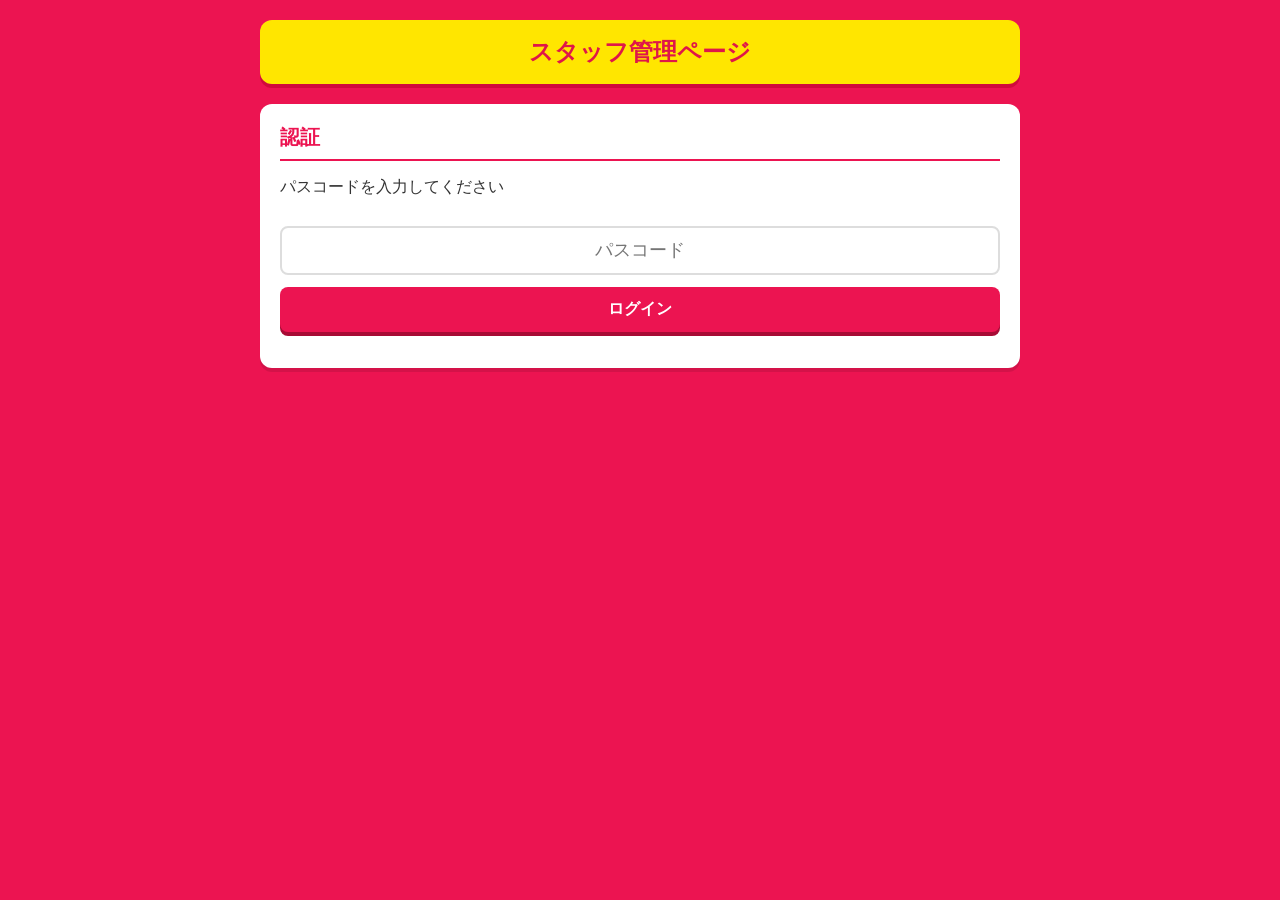
==== staff.html @ 6348b444 "Add files via upload" ====
<!DOCTYPE html>
<html lang="ja">
<head>
  <meta charset="utf-8">
  <meta name="viewport" content="width=device-width, initial-scale=1, viewport-fit=cover">
  <title>スタッフ管理ページ</title>
  <link rel="stylesheet" href="style.css">
  <style>
    .staff-container {
      max-width: 800px;
      margin: 0 auto;
      padding: 20px;
    }

    .staff-header {
      background: #ffe600;
      color: #df1649;
      padding: 16px 20px;
      border-radius: 12px;
      margin-bottom: 20px;
      text-align: center;
      font-weight: 900;
      font-size: 24px;
      box-shadow: 0 4px 0 #d10a3c;
    }

    .section {
      background: #fff;
      color: #333;
      border-radius: 12px;
      padding: 20px;
      margin-bottom: 20px;
      box-shadow: 0 4px 0 rgba(0, 0, 0, 0.1);
    }

    .section h2 {
      margin: 0 0 16px;
      font-size: 20px;
      color: #ec1451;
      border-bottom: 2px solid #ec1451;
      padding-bottom: 8px;
    }

    .stock-grid {
      display: grid;
      grid-template-columns: repeat(auto-fit, minmax(150px, 1fr));
      gap: 12px;
    }

    .stock-item {
      background: #f5f5f5;
      padding: 12px;
      border-radius: 8px;
      text-align: center;
    }

    .stock-item .rank {
      font-size: 18px;
      font-weight: 700;
      color: #ec1451;
    }

    .stock-item .name {
      font-size: 14px;
      margin: 4px 0;
    }

    .stock-item .count {
      font-size: 24px;
      font-weight: 900;
      color: #333;
    }

    .stock-item.out-of-stock {
      background: #ffe6e6;
    }

    .stock-item.out-of-stock .count {
      color: #d00;
    }

    .history-list {
      max-height: 400px;
      overflow-y: auto;
    }

    .history-item {
      display: flex;
      justify-content: space-between;
      align-items: center;
      padding: 12px;
      border-bottom: 1px solid #eee;
    }

    .history-item:last-child {
      border-bottom: none;
    }

    .history-item .result {
      font-weight: 700;
      color: #ec1451;
    }

    .history-item .time {
      font-size: 12px;
      color: #666;
    }

    .empty-message {
      text-align: center;
      padding: 20px;
      color: #666;
    }

    .button-group {
      display: flex;
      gap: 12px;
      margin-top: 16px;
    }

    .button-group button {
      flex: 1;
      padding: 12px;
      font-size: 16px;
      font-weight: 700;
      color: #fff;
      background: #ec1451;
      border: none;
      border-radius: 8px;
      cursor: pointer;
      box-shadow: 0 4px 0 #a70b35;
    }

    .button-group button:active {
      transform: translateY(4px);
      box-shadow: none;
    }

    .button-group button.secondary {
      background: #999;
      box-shadow: 0 4px 0 #666;
    }

    .button-group button.secondary:active {
      box-shadow: none;
    }

    .back-link {
      display: inline-block;
      margin-top: 20px;
      padding: 12px 24px;
      background: #ec1451;
      color: #fff;
      text-decoration: none;
      border-radius: 8px;
      font-weight: 700;
      box-shadow: 0 4px 0 #a70b35;
    }

    .back-link:active {
      transform: translateY(4px);
      box-shadow: none;
    }

    .hidden {
      display: none !important;
    }
  </style>
</head>
<body>
  <div class="staff-container">
    <div class="staff-header">
      スタッフ管理ページ
    </div>

    <div id="loginSection" class="section">
      <h2>認証</h2>
      <p>パスコードを入力してください</p>
      <input id="staffPass" type="password" inputmode="numeric" placeholder="パスコード" style="width: 100%; padding: 12px; margin: 12px 0; font-size: 18px; text-align: center; border: 2px solid #ddd; border-radius: 8px;">
      <button id="loginBtn" style="width: 100%; padding: 12px; font-size: 16px; font-weight: 700; color: #fff; background: #ec1451; border: none; border-radius: 8px; cursor: pointer; box-shadow: 0 4px 0 #a70b35;">ログイン</button>
      <p id="loginError" style="margin-top: 12px; color: #d00; font-weight: 700;"></p>
    </div>

    <div id="dashboardSection" class="hidden">
      <div class="section">
        <h2>在庫状況</h2>
        <div id="stockGrid" class="stock-grid"></div>
      </div>

      <div class="section">
        <h2>販売履歴</h2>
        <div id="historyList" class="history-list"></div>
        <div class="button-group">
          <button id="clearHistoryBtn">履歴をクリア</button>
        </div>
      </div>

      <div class="section">
        <h2>在庫リセット</h2>
        <p>在庫を初期値に戻します</p>
        <div class="button-group">
          <button id="resetStockBtn" class="secondary">在庫をリセット</button>
        </div>
      </div>

      <div class="button-group">
        <button id="logoutBtn" class="secondary">ログアウト</button>
      </div>

      <a href="index.html" class="back-link">くじページに戻る</a>
    </div>
  </div>

  <script>
    const STAFF_PASSWORD = '1234';

    function getStock() {
      const stored = localStorage.getItem('lotteryStock');
      return stored ? JSON.parse(stored) : [];
    }

    function getSalesHistory() {
      const stored = localStorage.getItem('lotterySalesHistory');
      return stored ? JSON.parse(stored) : [];
    }

    function resetStock() {
      const prizes = [
        { rank: '1等', name: 'ぬいぐるみ', count: 1 },
        { rank: '2等', name: 'アクリルスタンド', count: 10 },
        { rank: '3等', name: 'キーホルダー', count: 20 },
        { rank: '4等', name: 'ステッカー', count: 30 },
        { rank: '5等', name: 'バッチ', count: 50 }
      ];
      const initialStock = prizes.map(p => ({ rank: p.rank, name: p.name, count: p.count }));
      localStorage.setItem('lotteryStock', JSON.stringify(initialStock));
      renderStock();
    }

    function clearHistory() {
      localStorage.removeItem('lotterySalesHistory');
      renderHistory();
    }

    function renderStock() {
      const stock = getStock();
      const grid = document.getElementById('stockGrid');
      grid.innerHTML = '';

      stock.forEach(item => {
        const div = document.createElement('div');
        div.className = 'stock-item' + (item.count === 0 ? ' out-of-stock' : '');
        div.innerHTML = `
          <div class="rank">${item.rank}</div>
          <div class="name">${item.name}</div>
          <div class="count">${item.count}</div>
        `;
        grid.appendChild(div);
      });
    }

    function renderHistory() {
      const history = getSalesHistory();
      const list = document.getElementById('historyList');
      list.innerHTML = '';

      if (history.length === 0) {
        list.innerHTML = '<div class="empty-message">販売履歴はありません</div>';
        return;
      }

      history.forEach(item => {
        const div = document.createElement('div');
        div.className = 'history-item';
        div.innerHTML = `
          <div class="result">${item.rank} ${item.name}</div>
          <div class="time">${item.timestamp}</div>
        `;
        list.appendChild(div);
      });
    }

    document.getElementById('loginBtn').onclick = () => {
      const pass = document.getElementById('staffPass').value;
      if (pass !== STAFF_PASSWORD) {
        document.getElementById('loginError').textContent = 'パスコードが違います';
        return;
      }
      document.getElementById('loginSection').classList.add('hidden');
      document.getElementById('dashboardSection').classList.remove('hidden');
      renderStock();
      renderHistory();
    };

    document.getElementById('logoutBtn').onclick = () => {
      document.getElementById('staffPass').value = '';
      document.getElementById('loginError').textContent = '';
      document.getElementById('dashboardSection').classList.add('hidden');
      document.getElementById('loginSection').classList.remove('hidden');
    };

    document.getElementById('clearHistoryBtn').onclick = () => {
      if (confirm('販売履歴をクリアしますか？')) {
        clearHistory();
      }
    };

    document.getElementById('resetStockBtn').onclick = () => {
      if (confirm('在庫を初期値にリセットしますか？')) {
        resetStock();
      }
    };
  </script>
</body>
</html>
---- style.css ----
* {
  box-sizing: border-box;
}

html, body {
  margin: 0;
  width: 100%;
  min-height: 100%;
  font-family: "Yu Gothic", Meiryo, sans-serif;
}

body {
  background: #ec1451;
  color: #fff;
}

.lottery {
  position: relative;
  width: 100%;
  min-height: 100vh;
  min-height: 100dvh;
  overflow: hidden;
  padding: env(safe-area-inset-top) 18px env(safe-area-inset-bottom);
  display: flex;
  flex-direction: column;
  align-items: center;
  background: url('https://t4.ftcdn.net/jpg/05/32/09/61/360_F_532096106_exgyh8DgUMfTLsqJmR4NXYp2lnMY9Hvm.jpg') center center / cover no-repeat;
}

.top {
  position: relative;
  z-index: 1;
  width: calc(100% + 36px);
  background: #ffe600;
  color: #df1649;
  padding: 12px 20px;
  display: flex;
  justify-content: space-between;
  align-items: center;
  font-weight: 900;
  box-shadow: 0 4px 0 #d10a3c;
}

.top span {
  font-size: 24px;
}

.top b {
  font-size: 15px;
  background: #fff;
  padding: 6px 9px;
  border-radius: 5px;
}

h1 {
  position: relative;
  z-index: 1;
  margin: 28px 0 5px;
  font-size: clamp(30px, 8vw, 48px);
  line-height: 1;
  color: #fff;
  text-align: center;
  text-shadow: 3px 3px 0 #a70b35;
}

.lead {
  position: relative;
  z-index: 1;
  margin: 8px 0;
  font-size: 15px;
  font-weight: 700;
  text-align: center;
}

.arrow {
  position: relative;
  z-index: 1;
  color: #ffe600;
  font-size: 30px;
  line-height: 1;
  margin-bottom: 4px;
}

.scratch-wrap {
  position: relative;
  z-index: 1;
  width: min(90vw, 420px);
  height: min(48vw, 230px);
  min-height: 185px;
  background: #fff;
  border: 7px solid #fff;
  outline: 4px solid #a50b36;
  box-shadow: 0 8px 0 rgba(116, 0, 34, .35);
  transform: rotate(-1deg);
  overflow: hidden;
}

.under {
  position: absolute;
  inset: 0;
  display: flex;
  flex-direction: column;
  justify-content: center;
  align-items: center;
  background: #fff;
  color: #e8164e;
  text-align: center;
}

.under:before {
  content: "";
  position: absolute;
  inset: 8px;
  border: 3px dashed #f7a1ba;
}

.under > * {
  position: relative;
}

#rank {
  font-size: clamp(50px, 15vw, 78px);
  font-weight: 900;
  line-height: 1;
}

#prize {
  font-size: clamp(14px, 4vw, 20px);
  font-weight: 700;
  margin-top: 4px;
}

#scratch {
  position: absolute;
  inset: 0;
  touch-action: none;
  cursor: pointer;
}

#hint {
  position: relative;
  z-index: 1;
  margin-top: 16px;
  font-size: 14px;
  font-weight: 700;
  color: #ffe600;
  text-align: center;
}

.result-box {
  position: relative;
  z-index: 1;
  margin-top: 20px;
  padding: 20px;
  background: #fff;
  color: #e8164e;
  border-radius: 12px;
  text-align: center;
  box-shadow: 0 8px 0 rgba(116, 0, 34, .3);
}

.result-label {
  font-size: 20px;
  font-weight: 900;
  margin-bottom: 12px;
}

#finalRank {
  font-size: clamp(36px, 10vw, 56px);
  font-weight: 900;
  line-height: 1;
}

#finalPrize {
  font-size: clamp(16px, 5vw, 24px);
  font-weight: 700;
  margin: 8px 0 16px;
}

.result-box p {
  margin: 8px 0;
  font-size: 14px;
}

.result-box button {
  margin-top: 12px;
  padding: 12px 24px;
  font-size: 16px;
  font-weight: 700;
  color: #fff;
  background: #ec1451;
  border: none;
  border-radius: 8px;
  cursor: pointer;
  box-shadow: 0 4px 0 #a70b35;
}

.result-box button:active {
  transform: translateY(4px);
  box-shadow: none;
}

.used {
  position: relative;
  z-index: 1;
  margin-top: 20px;
  padding: 24px;
  background: #fff;
  color: #e8164e;
  border-radius: 12px;
  text-align: center;
  box-shadow: 0 8px 0 rgba(116, 0, 34, .3);
}

.used .check {
  font-size: 48px;
  line-height: 1;
  margin-bottom: 8px;
}

.used h2 {
  margin: 8px 0;
  font-size: 24px;
}

.used div {
  font-size: 20px;
  font-weight: 700;
  margin: 8px 0;
}

.used p {
  margin: 4px 0;
  font-size: 13px;
  color: #666;
}

.used button {
  margin-top: 16px;
  padding: 12px 24px;
  font-size: 16px;
  font-weight: 700;
  color: #fff;
  background: #ec1451;
  border: none;
  border-radius: 8px;
  cursor: pointer;
  box-shadow: 0 4px 0 #a70b35;
}

.used button:active {
  transform: translateY(4px);
  box-shadow: none;
}

.bottom {
  position: relative;
  z-index: 1;
  margin-top: auto;
  padding: 16px;
  font-size: 13px;
  font-weight: 700;
  color: #ffe600;
  text-align: center;
}

.modal {
  position: fixed;
  inset: 0;
  z-index: 100;
  display: flex;
  justify-content: center;
  align-items: center;
  background: rgba(0, 0, 0, .6);
  padding: 20px;
}

.modal-card {
  width: 100%;
  max-width: 320px;
  padding: 24px;
  background: #fff;
  color: #333;
  border-radius: 16px;
  text-align: center;
  box-shadow: 0 16px 32px rgba(0, 0, 0, .3);
}

.modal-card h2 {
  margin: 0 0 12px;
  font-size: 22px;
  color: #ec1451;
}

.modal-card p {
  margin: 8px 0;
  font-size: 15px;
}

.modal-card input {
  width: 100%;
  padding: 12px;
  margin: 12px 0;
  font-size: 18px;
  text-align: center;
  border: 2px solid #ddd;
  border-radius: 8px;
  outline: none;
}

.modal-card input:focus {
  border-color: #ec1451;
}

.modal-card button {
  width: 100%;
  padding: 12px;
  margin-top: 8px;
  font-size: 16px;
  font-weight: 700;
  color: #fff;
  background: #ec1451;
  border: none;
  border-radius: 8px;
  cursor: pointer;
  box-shadow: 0 4px 0 #a70b35;
}

.modal-card button:active {
  transform: translateY(4px);
  box-shadow: none;
}

.modal-card button.cancel {
  background: #999;
  box-shadow: 0 4px 0 #666;
}

.modal-card button.cancel:active {
  box-shadow: none;
}

.modal-card #error {
  margin-top: 12px;
  font-size: 14px;
  color: #d00;
  font-weight: 700;
}

.hidden {
  display: none !important;
}
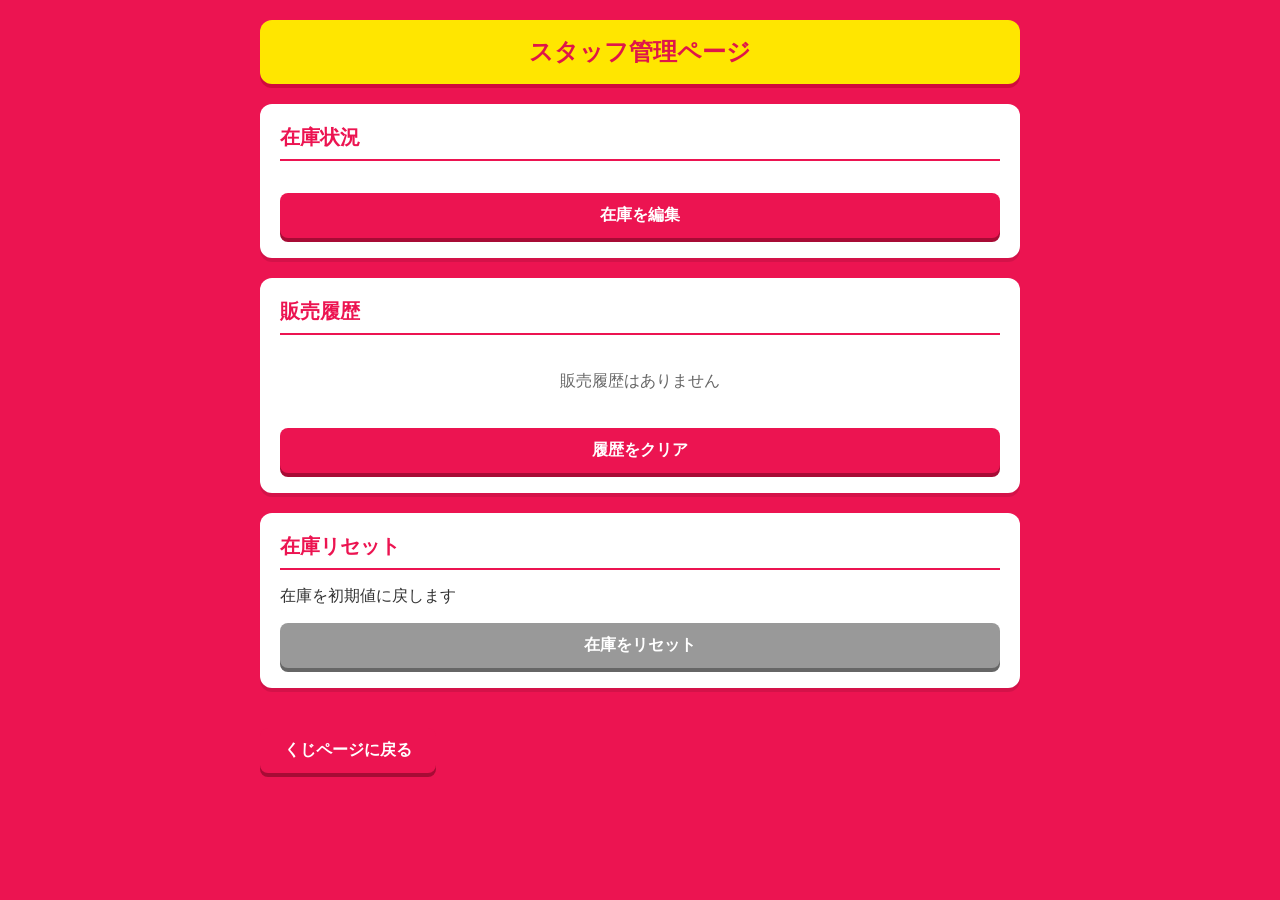
==== commit 6af74567: "Update staff.html" ====
--- a/staff.html
+++ b/staff.html
@@ -69,6 +69,41 @@
       font-size: 24px;
       font-weight: 900;
       color: #333;
+      margin: 8px 0;
+    }
+
+    .stock-item .stock-controls {
+      display: flex;
+      justify-content: center;
+      gap: 8px;
+      margin-top: 8px;
+    }
+
+    .stock-item .stock-controls button {
+      width: 32px;
+      height: 32px;
+      font-size: 20px;
+      font-weight: 700;
+      color: #fff;
+      background: #ec1451;
+      border: none;
+      border-radius: 6px;
+      cursor: pointer;
+      box-shadow: 0 2px 0 #a70b35;
+    }
+
+    .stock-item .stock-controls button:active {
+      transform: translateY(2px);
+      box-shadow: none;
+    }
+
+    .stock-item .stock-controls button.minus {
+      background: #666;
+      box-shadow: 0 2px 0 #444;
+    }
+
+    .stock-item .stock-controls button.minus:active {
+      box-shadow: none;
     }
 
     .stock-item.out-of-stock {
@@ -162,6 +197,64 @@
       box-shadow: none;
     }
 
+    .edit-mode-bar {
+      background: #ffe600;
+      padding: 12px 20px;
+      border-radius: 8px;
+      margin-bottom: 16px;
+      display: flex;
+      justify-content: space-between;
+      align-items: center;
+    }
+
+    .edit-mode-bar .status {
+      font-weight: 700;
+      color: #df1649;
+    }
+
+    .edit-mode-bar button {
+      padding: 8px 16px;
+      font-size: 14px;
+      font-weight: 700;
+      color: #fff;
+      background: #ec1451;
+      border: none;
+      border-radius: 6px;
+      cursor: pointer;
+      box-shadow: 0 2px 0 #a70b35;
+    }
+
+    .edit-mode-bar button:active {
+      transform: translateY(2px);
+      box-shadow: none;
+    }
+
+    .edit-mode-bar button.save {
+      background: #28a745;
+      box-shadow: 0 2px 0 #1e7e34;
+    }
+
+    .edit-mode-bar button.save:active {
+      box-shadow: none;
+    }
+
+    .edit-mode-bar button.cancel {
+      background: #999;
+      box-shadow: 0 2px 0 #666;
+    }
+
+    .edit-mode-bar button.cancel:active {
+      box-shadow: none;
+    }
+
+    .stock-item .stock-controls {
+      display: none;
+    }
+
+    .edit-mode .stock-item .stock-controls {
+      display: flex;
+    }
+
     .hidden {
       display: none !important;
     }
@@ -173,18 +266,20 @@
       スタッフ管理ページ
     </div>
 
-    <div id="loginSection" class="section">
-      <h2>認証</h2>
-      <p>パスコードを入力してください</p>
-      <input id="staffPass" type="password" inputmode="numeric" placeholder="パスコード" style="width: 100%; padding: 12px; margin: 12px 0; font-size: 18px; text-align: center; border: 2px solid #ddd; border-radius: 8px;">
-      <button id="loginBtn" style="width: 100%; padding: 12px; font-size: 16px; font-weight: 700; color: #fff; background: #ec1451; border: none; border-radius: 8px; cursor: pointer; box-shadow: 0 4px 0 #a70b35;">ログイン</button>
-      <p id="loginError" style="margin-top: 12px; color: #d00; font-weight: 700;"></p>
-    </div>
-
-    <div id="dashboardSection" class="hidden">
+    <div id="dashboardSection">
       <div class="section">
         <h2>在庫状況</h2>
+        <div id="editModeBar" class="edit-mode-bar hidden">
+          <span class="status">編集モード中</span>
+          <div style="display: flex; gap: 8px;">
+            <button id="cancelEditBtn" class="cancel">キャンセル</button>
+            <button id="saveStockBtn" class="save">保存</button>
+          </div>
+        </div>
         <div id="stockGrid" class="stock-grid"></div>
+        <div class="button-group">
+          <button id="editStockBtn">在庫を編集</button>
+        </div>
       </div>
 
       <div class="section">
@@ -203,16 +298,14 @@
         </div>
       </div>
 
-      <div class="button-group">
-        <button id="logoutBtn" class="secondary">ログアウト</button>
-      </div>
 
       <a href="index.html" class="back-link">くじページに戻る</a>
     </div>
   </div>
 
   <script>
-    const STAFF_PASSWORD = '1234';
+    let isEditMode = false;
+    let tempStock = [];
 
     function getStock() {
       const stored = localStorage.getItem('lotteryStock');
@@ -243,20 +336,53 @@
     }
 
     function renderStock() {
-      const stock = getStock();
+      const stock = isEditMode ? tempStock : getStock();
       const grid = document.getElementById('stockGrid');
       grid.innerHTML = '';
 
-      stock.forEach(item => {
+      stock.forEach((item, index) => {
         const div = document.createElement('div');
         div.className = 'stock-item' + (item.count === 0 ? ' out-of-stock' : '');
         div.innerHTML = `
           <div class="rank">${item.rank}</div>
           <div class="name">${item.name}</div>
           <div class="count">${item.count}</div>
+          <div class="stock-controls">
+            <button class="minus" onclick="adjustStock(${index}, -1)">-</button>
+            <button onclick="adjustStock(${index}, 1)">+</button>
+          </div>
         `;
         grid.appendChild(div);
       });
+    }
+
+    function adjustStock(index, delta) {
+      tempStock[index].count += delta;
+      if (tempStock[index].count < 0) {
+        tempStock[index].count = 0;
+      }
+      renderStock();
+    }
+
+    function enterEditMode() {
+      isEditMode = true;
+      tempStock = JSON.parse(JSON.stringify(getStock()));
+      document.getElementById('editModeBar').classList.remove('hidden');
+      document.getElementById('editStockBtn').classList.add('hidden');
+      document.getElementById('stockGrid').classList.add('edit-mode');
+      renderStock();
+    }
+
+    function exitEditMode(save) {
+      if (save) {
+        localStorage.setItem('lotteryStock', JSON.stringify(tempStock));
+      }
+      isEditMode = false;
+      tempStock = [];
+      document.getElementById('editModeBar').classList.add('hidden');
+      document.getElementById('editStockBtn').classList.remove('hidden');
+      document.getElementById('stockGrid').classList.remove('edit-mode');
+      renderStock();
     }
 
     function renderHistory() {
@@ -280,25 +406,6 @@
       });
     }
 
-    document.getElementById('loginBtn').onclick = () => {
-      const pass = document.getElementById('staffPass').value;
-      if (pass !== STAFF_PASSWORD) {
-        document.getElementById('loginError').textContent = 'パスコードが違います';
-        return;
-      }
-      document.getElementById('loginSection').classList.add('hidden');
-      document.getElementById('dashboardSection').classList.remove('hidden');
-      renderStock();
-      renderHistory();
-    };
-
-    document.getElementById('logoutBtn').onclick = () => {
-      document.getElementById('staffPass').value = '';
-      document.getElementById('loginError').textContent = '';
-      document.getElementById('dashboardSection').classList.add('hidden');
-      document.getElementById('loginSection').classList.remove('hidden');
-    };
-
     document.getElementById('clearHistoryBtn').onclick = () => {
       if (confirm('販売履歴をクリアしますか？')) {
         clearHistory();
@@ -310,6 +417,23 @@
         resetStock();
       }
     };
+
+    document.getElementById('editStockBtn').onclick = () => {
+      enterEditMode();
+    };
+
+    document.getElementById('saveStockBtn').onclick = () => {
+      exitEditMode(true);
+    };
+
+    document.getElementById('cancelEditBtn').onclick = () => {
+      if (confirm('編集内容を破棄しますか？')) {
+        exitEditMode(false);
+      }
+    };
+
+    renderStock();
+    renderHistory();
   </script>
 </body>
 </html>
